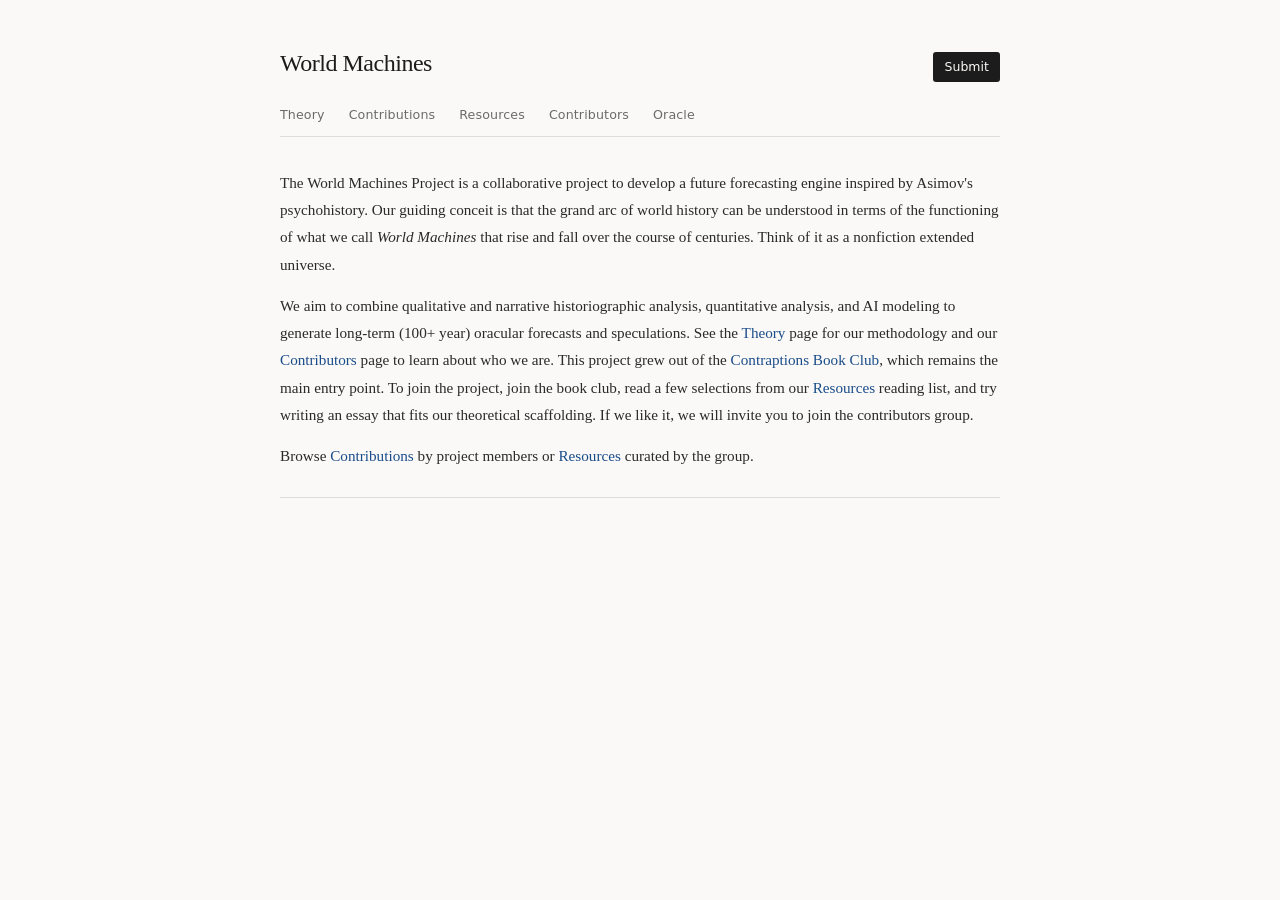
==== website/index.html @ 11df0ca9 "Merge pull request #1 from worldmachines/reorg" ====
<!DOCTYPE html>
<html lang="en">
<head>
  <meta charset="utf-8">
  <meta name="viewport" content="width=device-width, initial-scale=1">
  <title>World Machines</title>
  <link rel="stylesheet" href="style.css">
</head>
<body>
  <header>
    <h1>World Machines</h1>
    <a href="/submit" class="submit-link">Submit</a>
  </header>
  <nav class="sitenav">
    <a href="/theory">Theory</a>
    <a href="/contributions">Contributions</a>
    <a href="/resources">Resources</a>
    <a href="/contributors">Contributors</a>
    <a href="/oracle">Oracle</a>
  </nav>
  <main>
  <section class="blurb">
    <p>The World Machines Project is a collaborative project to develop a future forecasting engine inspired by Asimov's psychohistory. Our guiding conceit is that the grand arc of world history can be understood in terms of the functioning of what we call <em>World Machines</em> that rise and fall over the course of centuries. Think of it as a nonfiction extended universe.</p>
    <p>We aim to combine qualitative and narrative historiographic analysis, quantitative analysis, and AI modeling to generate long-term (100+ year) oracular forecasts and speculations. See the <a href="/theory">Theory</a> page for our methodology and our <a href="/contributors">Contributors</a> page to learn about who we are. This project grew out of the <a href="https://contraptions.venkateshrao.com/p/contraptions-book-club">Contraptions Book Club</a>, which remains the main entry point. To join the project, join the book club, read a few selections from our <a href="/resources">Resources</a> reading list, and try writing an essay that fits our theoretical scaffolding. If we like it, we will invite you to join the contributors group.</p>
    <p>Browse <a href="/contributions">Contributions</a> by project members or <a href="/resources">Resources</a> curated by the group.</p>
  </section>
  </main>
  <!-- built: 2026-05-08T03:21:26Z -->
</body>
</html>
---- website/style.css ----
/* ─── Reset ──────────────────────────────────────────────────── */
*, *::before, *::after { box-sizing: border-box; margin: 0; padding: 0; }

/* ─── Design tokens ──────────────────────────────────────────── */
:root {
  --bg:      #faf9f7;
  --text:    #1c1c1c;
  --muted:   #6b6b6b;
  --border:  #e0ded9;
  --link:    #1a4c8a;
  --link-hover: #0f2f5a;
  --badge-contribution-bg:   #fff3cd;
  --badge-contribution-text: #7a5200;
  --badge-resource-bg:       #dbeafe;
  --badge-resource-text:     #1e3a8a;
  --max-width: 720px;
}

/* ─── Base ───────────────────────────────────────────────────── */
body {
  font-family: Georgia, 'Times New Roman', serif;
  background: var(--bg);
  color: var(--text);
  line-height: 1.65;
  padding: 0 1.5rem;
}

a { color: var(--link); text-decoration: none; }
a:hover { color: var(--link-hover); text-decoration: underline; }

/* ─── Site chrome: header + nav form one visual block ─────────── */

header {
  max-width: var(--max-width);
  margin: 2.75rem auto 0;   /* no bottom margin — nav attaches directly */
  padding-bottom: 0.85rem;
  display: flex;
  align-items: baseline;
  justify-content: space-between;
  gap: 1rem;
  flex-wrap: wrap;
}

header h1 {
  font-size: 1.5rem;
  font-weight: normal;
  letter-spacing: -0.02em;
}

.tagline {
  font-family: system-ui, sans-serif;
  font-size: 0.8rem;
  color: var(--muted);
}

.submit-link {
  font-family: system-ui, sans-serif;
  font-size: 0.78rem;
  font-weight: 500;
  background: var(--text);
  color: var(--bg);
  padding: 0.3rem 0.7rem;
  border-radius: 3px;
  white-space: nowrap;
}
.submit-link:hover { background: #333; color: var(--bg); text-decoration: none; }

/* Nav sits immediately below the header title row, shares the same
   max-width box, and carries the border that separates chrome from content */
.sitenav {
  max-width: var(--max-width);
  margin: 0 auto 0;          /* zero top and bottom — spacing handled below */
  padding: 0.5rem 0 0.6rem;
  border-bottom: 1px solid var(--border);
  display: flex;
  gap: 1.5rem;
  font-family: system-ui, sans-serif;
  font-size: 0.79rem;
  letter-spacing: 0.01em;
  flex-wrap: wrap;
}

.sitenav a {
  color: var(--muted);
  text-decoration: none;
}
.sitenav a:hover { color: var(--text); text-decoration: none; }

/* ─── Content containers ─────────────────────────────────────── */

main {
  max-width: var(--max-width);
  margin: 2rem auto 5rem;
}

.form-wrap {
  max-width: var(--max-width);
  margin: 2rem auto 5rem;
}

/* ─── Blurb ──────────────────────────────────────────────────── */

.blurb {
  border-bottom: 1px solid var(--border);
  padding-bottom: 1.75rem;
  margin-bottom: 1.75rem;
}

.blurb p {
  font-size: 0.95rem;
  line-height: 1.8;
  margin-bottom: 0.85rem;
  color: #2a2a2a;
}
.blurb p:last-child { margin-bottom: 0; }

/* ─── Article list ───────────────────────────────────────────── */

.articles { list-style: none; }

.article {
  padding: 1.1rem 0;
  border-bottom: 1px solid var(--border);
}
.article:last-child { border-bottom: none; }

.article-title {
  font-size: 1.05rem;
  font-weight: normal;
  line-height: 1.4;
}
.article-title a { color: var(--text); }
.article-title a:hover { color: var(--link); text-decoration: none; }

.article-meta {
  font-family: system-ui, sans-serif;
  font-size: 0.73rem;
  color: var(--muted);
  display: flex;
  align-items: center;
  gap: 0.4rem;
  flex-wrap: wrap;
  margin-bottom: 0.3rem;
}

.badge {
  display: inline-block;
  font-size: 0.64rem;
  font-weight: 600;
  text-transform: uppercase;
  letter-spacing: 0.05em;
  padding: 0.1rem 0.38rem;
  border-radius: 2px;
}
.badge-contribution { background: var(--badge-contribution-bg); color: var(--badge-contribution-text); }
.badge-resource     { background: var(--badge-resource-bg);     color: var(--badge-resource-text); }

.article-description {
  font-size: 0.88rem;
  color: var(--muted);
  margin-top: 0.3rem;
  line-height: 1.55;
}

.empty-state {
  padding: 3rem 0;
  color: var(--muted);
  font-style: italic;
  font-size: 0.93rem;
}

/* ─── Sort controls ──────────────────────────────────────────── */

.sort-controls {
  font-family: system-ui, sans-serif;
  font-size: 0.73rem;
  color: var(--muted);
  display: flex;
  align-items: center;
  gap: 0.35rem;
  margin-bottom: 0.65rem;
}

.sort-btn {
  background: none;
  border: 1px solid var(--border);
  border-radius: 2px;
  padding: 0.1rem 0.38rem;
  font-size: 0.71rem;
  font-family: system-ui, sans-serif;
  color: var(--muted);
  cursor: pointer;
  transition: border-color 0.1s, color 0.1s;
}
.sort-btn:hover { border-color: var(--muted); color: var(--text); }
.sort-btn.active { background: var(--text); color: var(--bg); border-color: var(--text); }

/* ─── Theory page ────────────────────────────────────────────── */

.theory h2 {
  font-size: 1.05rem;
  font-weight: normal;
  margin: 2rem 0 0.55rem;
  padding-top: 1.5rem;
  border-top: 1px solid var(--border);
}
.theory h2:first-child { border-top: none; padding-top: 0; margin-top: 0; }

.theory p {
  font-size: 0.95rem;
  line-height: 1.8;
  margin-bottom: 0.85rem;
  color: #2a2a2a;
}
.theory p:last-child { margin-bottom: 0; }

.theory-list {
  margin: 0.4rem 0 1rem 1.2rem;
}
.theory-list li {
  font-size: 0.95rem;
  line-height: 1.75;
  margin-bottom: 0.45rem;
  color: #2a2a2a;
}

/* ─── Contributors ───────────────────────────────────────────── */

.contributors-list { list-style: none; }

.contributor {
  padding: 0.85rem 0;
  border-bottom: 1px solid var(--border);
  display: flex;
  align-items: baseline;
  flex-wrap: wrap;
  gap: 0.35rem 0.65rem;
}
.contributor:last-child { border-bottom: none; }

.contributor-name { font-size: 1rem; color: var(--text); }

.contributor-handle {
  font-family: system-ui, sans-serif;
  font-size: 0.73rem;
  color: var(--muted);
}

.contributor-site {
  font-family: system-ui, sans-serif;
  font-size: 0.73rem;
  color: var(--link);
}
.contributor-site:hover { color: var(--link-hover); text-decoration: underline; }

.contributor-bio {
  font-family: system-ui, sans-serif;
  font-size: 0.8rem;
  color: var(--muted);
  width: 100%;
  margin-top: 0.1rem;
}

/* ─── Submit page welcome greeting ──────────────────────────── */

.welcome-greeting {
  font-size: 0.9rem;
  font-family: system-ui, sans-serif;
  color: var(--muted);
  margin-bottom: 1.5rem;
}

.profile-link {
  font-size: 0.8rem;
  margin-left: 0.6rem;
  color: var(--link);
}
.profile-link:hover { color: var(--link-hover); text-decoration: underline; }

/* ─── Profile page ───────────────────────────────────────────── */

input[readonly] {
  background: var(--bg);
  color: var(--muted);
  cursor: default;
  border-color: var(--border);
}
input[readonly]:focus { outline: none; border-color: var(--border); }

.form-note {
  font-family: system-ui, sans-serif;
  font-size: 0.78rem;
  color: var(--muted);
  font-style: italic;
  margin-bottom: 1rem;
}

/* ─── Forms ──────────────────────────────────────────────────── */

.form-wrap h2 {
  font-size: 1.15rem;
  font-weight: normal;
  margin-bottom: 0.4rem;
}

.form-wrap .form-intro {
  font-size: 0.88rem;
  color: var(--muted);
  margin-bottom: 2rem;
  line-height: 1.65;
}

.field { margin-bottom: 1.2rem; }

label {
  display: block;
  font-family: system-ui, sans-serif;
  font-size: 0.79rem;
  font-weight: 600;
  margin-bottom: 0.3rem;
  color: var(--text);
}
label .optional { font-weight: normal; color: var(--muted); }

input[type="url"],
input[type="text"],
input[type="email"],
select,
textarea {
  width: 100%;
  padding: 0.5rem 0.65rem;
  border: 1px solid var(--border);
  border-radius: 3px;
  background: #fff;
  color: var(--text);
  font-family: system-ui, sans-serif;
  font-size: 0.88rem;
  line-height: 1.4;
  appearance: none;
  transition: border-color 0.1s;
}
input:focus, select:focus, textarea:focus {
  outline: 2px solid var(--link);
  outline-offset: 1px;
  border-color: var(--link);
}

textarea { resize: vertical; min-height: 80px; }

.select-wrap { position: relative; }
.select-wrap::after {
  content: '▾';
  position: absolute;
  right: 0.65rem;
  top: 50%;
  transform: translateY(-50%);
  pointer-events: none;
  color: var(--muted);
  font-size: 0.75rem;
}

button[type="submit"] {
  font-family: system-ui, sans-serif;
  font-size: 0.88rem;
  font-weight: 600;
  background: var(--text);
  color: var(--bg);
  border: none;
  padding: 0.55rem 1.4rem;
  border-radius: 3px;
  cursor: pointer;
  transition: background 0.1s;
}
button[type="submit"]:hover { background: #333; }
button[type="submit"]:disabled { opacity: 0.5; cursor: default; }

.form-message {
  font-family: system-ui, sans-serif;
  font-size: 0.85rem;
  margin-top: 1rem;
  padding: 0.55rem 0.75rem;
  border-radius: 3px;
  display: none;
}
.form-message.success { background: #d1fae5; color: #065f46; display: block; }
.form-message.error   { background: #fee2e2; color: #991b1b; display: block; }
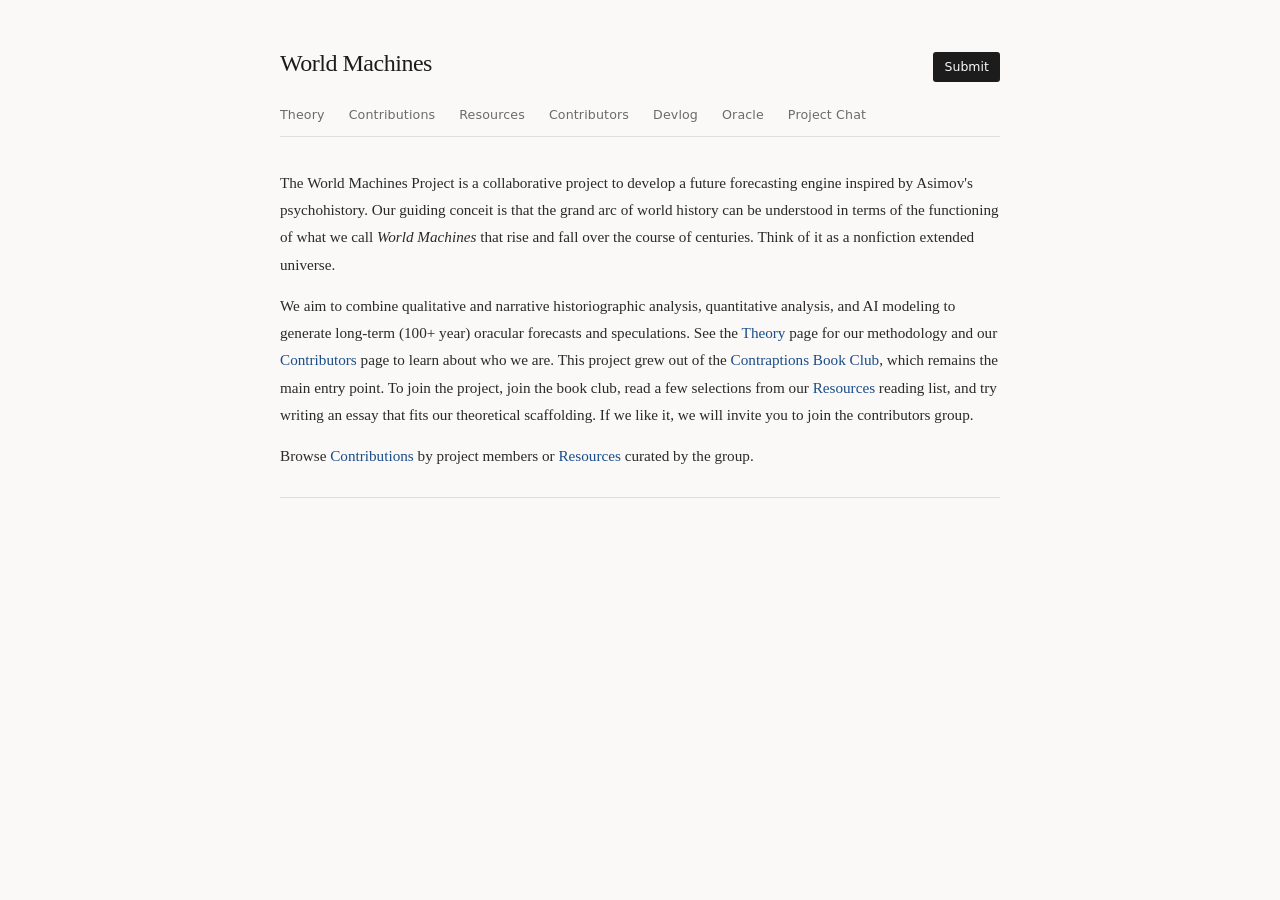
==== commit b516aa6d: "Add: https://aneeshsathe.com/not-my-lever/" ====
--- a/website/index.html
+++ b/website/index.html
@@ -16,7 +16,9 @@
     <a href="/contributions">Contributions</a>
     <a href="/resources">Resources</a>
     <a href="/contributors">Contributors</a>
+    <a href="/devlog">Devlog</a>
     <a href="/oracle">Oracle</a>
+    <a href="https://worldmachines.zulipchat.com">Project Chat</a>
   </nav>
   <main>
   <section class="blurb">
@@ -25,6 +27,6 @@
     <p>Browse <a href="/contributions">Contributions</a> by project members or <a href="/resources">Resources</a> curated by the group.</p>
   </section>
   </main>
-  <!-- built: 2026-05-08T03:21:26Z -->
+  <!-- built: 2026-05-12T07:32:35Z -->
 </body>
 </html>
